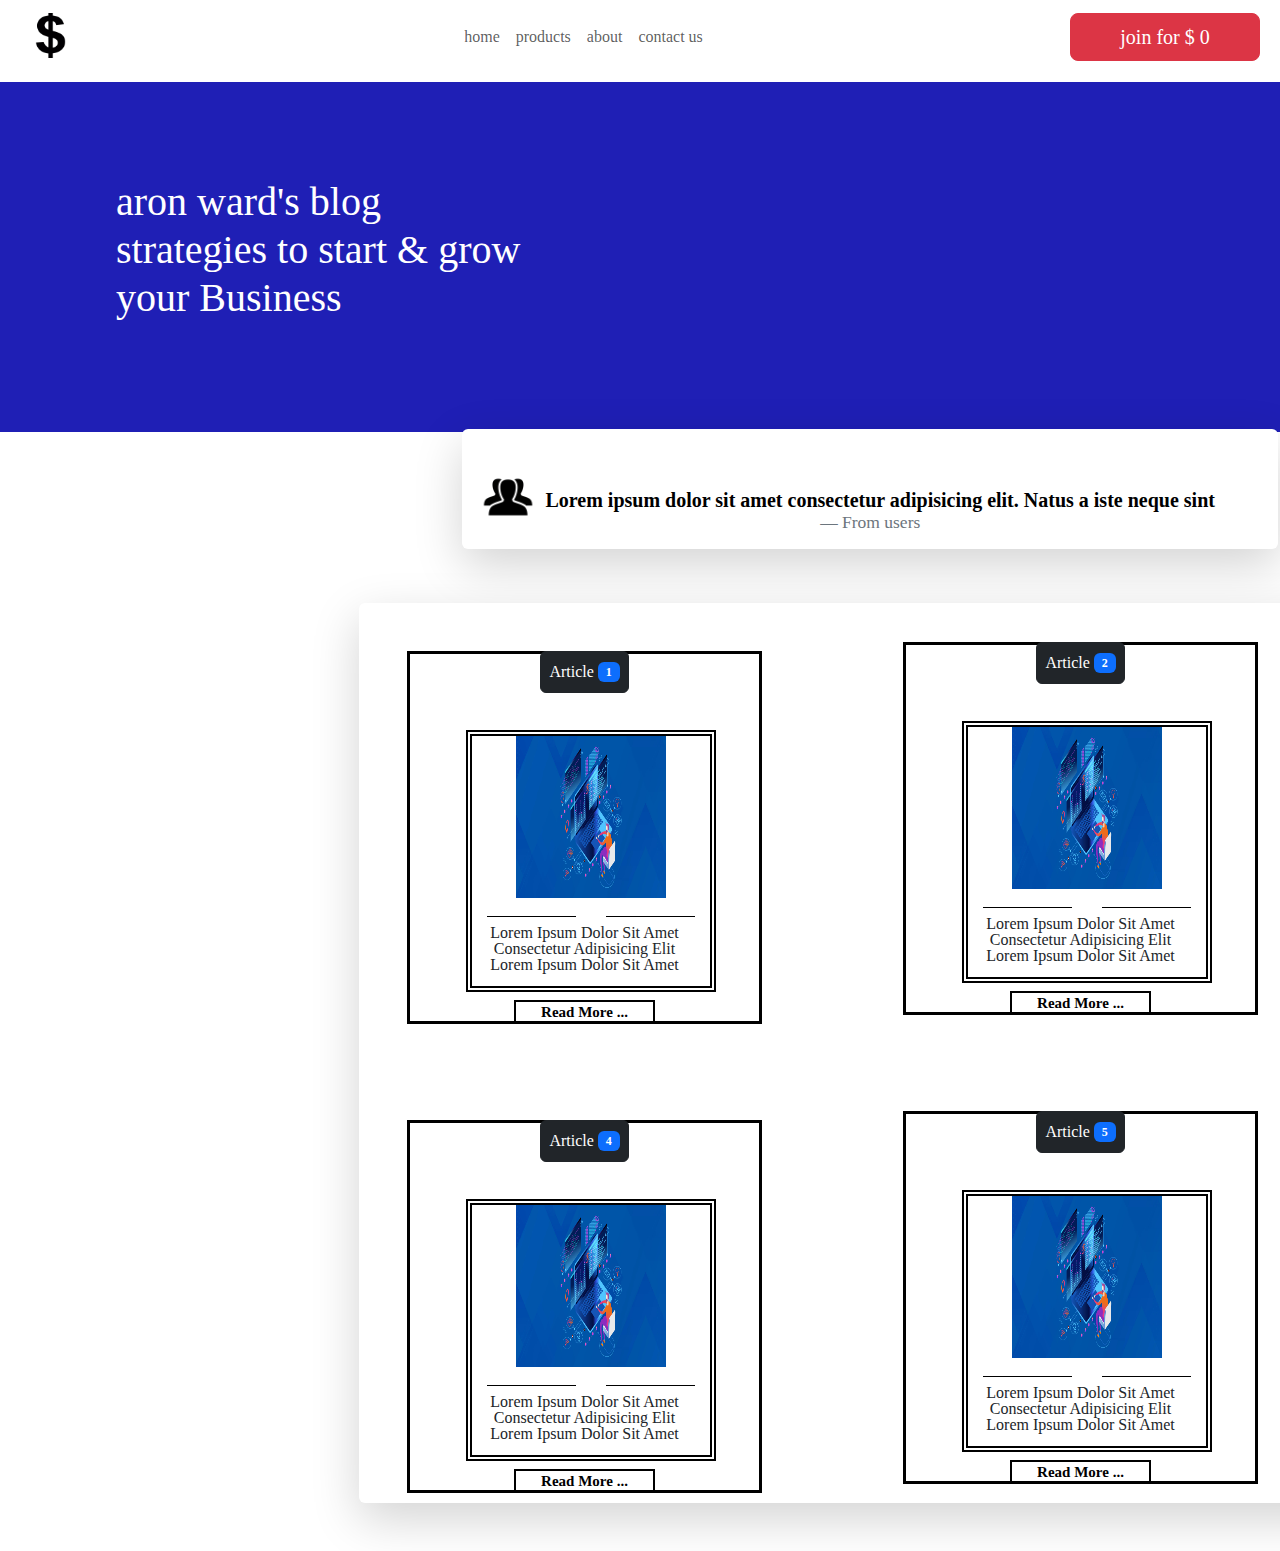
==== index.html @ 97978bac "add files" ====
<!DOCTYPE html>
<html lang="en">

<head>
    <meta charset="UTF-8" />
    <meta http-equiv="X-UA-Compatible" content="IE=edge" />
    <meta name="viewport" content="width=device-width, initial-scale=1.0" />
    <link href="https://cdn.jsdelivr.net/npm/bootstrap@5.1.3/dist/css/bootstrap.min.css" rel="stylesheet" />
    <link rel="stylesheet" href="styles/style.css">
    <script src="/js/jquery-3.6.0.min.js"></script>
    <script src="/js/scripts.js"></script>
    <link rel="stylesheet" href="https://cdnjs.cloudflare.com/ajax/libs/font-awesome/6.1.2/css/all.min.css"
        integrity="sha512-1sCRPdkRXhBV2PBLUdRb4tMg1w2YPf37qatUFeS7zlBy7jJI8Lf4VHwWfZZfpXtYSLy85pkm9GaYVYMfw5BC1A=="
        crossorigin="anonymous" referrerpolicy="no-referrer" />
        <!-- <link rel="stylesheet" href="styles/mdb.min.css" /> -->
    <title>botstarap</title>
</head>

<body>
    <!-- !start navbar -->
    <nav class="navbar navbar-expand-sm bg-white navbar-light">
        <div class="container-fluid">
            <!-- !start navbar  -->
            <a href="#" class="navbar-brand">
                <img src="images/icon.png" alt="dollar" style="width: 45px" class="mx-3" />
            </a>
            <ul class="navbar-nav mx-6">
                <li class="nav-item">
                    <a href="#" class="nav-link">home</a>
                </li>
                <li class="nav-item">
                    <a href="#" class="nav-link">products</a>
                </li>
                <li class="nav-item">
                    <a href="#" class="nav-link">about</a>
                </li>
                <li class="nav-item">
                    <a href="#" class="nav-link">contact us</a>
                </li>
            </ul>
            <button type="button" class="btn btn-danger btn-lg mx-2 rounded-3" style="width: 190px">
                join for $ 0
            </button>
        </div>
    </nav>
    <!--!end navbar  -->

    <!-- !start massages -->
    <div class="container-fluid text-white" style="height: 350px; background-color: rgb(31, 31,181)">
        <div class="left m-lg-2 p-lg-5">
            <p class="h1 p-lg-5">
                aron ward's blog <br />strategies to start & grow <br />
                your Business
            </p>
        </div>
        <div class="right">
            <img src="images/Businessman.png" class="bsn-img" alt="Businessman" />
        </div>
        <div
            class="container-massages text-black blockquote   text-center bg-warning shadow-lg p-3 mb-5 bg-white rounded ">
            <div><button>x</button>
                <p class="p-massages"> Lorem ipsum dolor sit amet consectetur adipisicing elit. Natus a iste neque sint

                </p>
            </div>

            <img src="images/users.jpg" alt="users" class="image-massages">
            <footer class="blockquote-footer">From users</footer>
        </div>
    </div>
    <!-- !massages end -->

    <!-- !start content -->
    <br>
    <div class="container-content p-5 text-center bg-warning shadow-lg p-3 mb-5 bg-white rounded ">
        <article class="post-item px-5 ">
            <button type="button" class="btn btn-dark mx-5 px-2 p-2">
                Article <span class="badge bg-primary">1</span>
              </button>
            <div class="photo-post">
                <img src="/images/post-1.jpg" alt="" srcset="">
                <br>
                <div class="hr-theme-slash-2">
                    <div class="hr-line"></div>
                    <div class="hr-icon text-center"><i class="fa fa-heart"></i></div>
                    <div class="hr-line"></div>
                    
                </div>
            </div>

            <div class="text-post">
                <p class="text-capitalize"">Lorem ipsum dolor sit amet consectetur adipisicing elit Lorem ipsum dolor sit amet  </p>
            </div>
            <div class="read-more">    
                 <a href="#" class="text-decoration-none">read more ...</a>
            </div>
        </article>
        <br> <br> <br> <br> <br> <br> 
        <article class="post-item px-5">
            <button type="button" class="btn btn-dark mx-5 px-2 p-2">
                Article <span class="badge bg-primary">4</span>
              </button>
            <div class="photo-post hover-zoom">
                <img src="/images/post-1.jpg" alt="" srcset="">
                <br>
                <div class="hr-theme-slash-2">
                    <div class="hr-line"></div>
                    <div class="hr-icon text-center"><i class="fa fa-heart"></i></div>
                    <div class="hr-line"></div>

                </div>
            </div>
            <div class="text-post">
                <p class="text-capitalize"">Lorem ipsum dolor sit amet consectetur adipisicing elit Lorem ipsum dolor sit amet  </p>
            </div>
            <div class="read-more">    
                <a href="#" class="text-decoration-none">read more ...</a>
           </div>
        </article>
        <div class="right-item">
            <article class="post-item px-5">
                <button type="button" class="btn btn-dark mx-5 px-2 p-2">
                    Article <span class="badge bg-primary">3</span>
                  </button>
                <div class="photo-post hover-zoom">
                    <img src="/images/post-1.jpg " alt="" class="">
                    <br>
                    <div class="hr-theme-slash-2">
                        <div class="hr-line"></div>
                        <div class="hr-icon text-center"><i class="fa fa-heart"></i></div>
                        <div class="hr-line"></div>
                    </div>
                </div>
                 <div class="text-post">
                <p class="text-capitalize"">Lorem ipsum dolor sit amet consectetur adipisicing elit Lorem ipsum dolor sit amet  </p>
            </div>
            <div class="read-more">    
                <a href="#" class="text-decoration-none">read more ...</a>
           </div>
            </article>
            <br> <br> <br> <br> <br> <br> 
            <article class="post-item px-5">
                <button type="button" class="btn btn-dark mx-5 px-2 p-2">
                    Article <span class="badge bg-primary">6</span>
                  </button>
                <div class="photo-post">
                    <img src="/images/post-1.jpg" alt="" srcset="">
                    <br>
                    <div class="hr-theme-slash-2">
                        <div class="hr-line"></div>
                        <div class="hr-icon text-center"><i class="fa fa-heart"></i></div>
                        <div class="hr-line"></div>
                    </div>
                </div>
                <div class="text-post">
                    <p class="text-capitalize"">Lorem ipsum dolor sit amet consectetur adipisicing elit Lorem ipsum dolor sit amet  </p>
                </div>
                <div class="read-more">    
                    <a href="#" class="text-decoration-none">read more ...</a>
               </div>
            </article>
        </div>
        <div class="center-item">
            <article class="post-item px-5">
                <button type="button" class="btn btn-dark mx-5 px-2 p-2">
                    Article <span class="badge bg-primary">2</span>
                  </button>
                <div class="photo-post">
                    <img src="/images/post-1.jpg" alt="" srcset="">
                    <br>
                    <div class="hr-theme-slash-2">
                        <div class="hr-line"></div>
                        <div class="hr-icon text-center"><i class="fa fa-heart"></i></div>
                        <div class="hr-line"></div>
                    </div>
                </div>
                <div class="text-post">
                    <p class="text-capitalize"">Lorem ipsum dolor sit amet consectetur adipisicing elit Lorem ipsum dolor sit amet  </p>
                </div>
                <div class="read-more">    
                    <a href="#" class="text-decoration-none">read more ...</a>
               </div>
            </article>
            
            <br> <br> <br> <br> <br> <br> 
            <article class="post-item px-5">
                <button type="button" class="btn btn-dark mx-5 px-2 p-2">
                    Article <span class="badge bg-primary">5</span>
                  </button>
                <div class="photo-post">
                    <img src="/images/post-1.jpg" alt="" srcset="">
                    <br>
                    <div class="hr-theme-slash-2">
                        <div class="hr-line"></div>
                        <div class="hr-icon text-center"><i class="fa fa-heart"></i></div>
                        <div class="hr-line"></div>
                    </div>
                </div>
                <div class="text-post">
                    <p class="text-capitalize"">Lorem ipsum dolor sit amet consectetur adipisicing elit Lorem ipsum dolor sit amet  </p>
                </div>
                <div class="read-more">    
                    <a href="#" class="text-decoration-none">read more ...</a>
               </div>
            </article>
        </div>
    </div>
    <!-- !end content -->
    
</body>

</html>
---- styles/style.css ----
@import 'rest.css';

body {
    /* width: 11; */
    max-width: 100%;
    overflow-x: hidden;
    direction: ltr;


}

.container-massages {
    height: 120px;
    width: 65%;
    margin-left: 450px;
    margin-top: -21px;
    border-radius: 3px;
}

button {
    border: none;
    border-radius: 3px;
    background-color: black;
    color: azure;
    margin-left: 1174px;
    padding: 0 10px 5px 11px;
    cursor: pointer;

}

.p-massages {
    margin-top: 20px;
    margin-left: 20px;
    font-weight: bold;
}

.image-massages {
    width: 60px;
    margin-right: 794px;
    margin-top: -94px;
    


}

.bsn-img {
    width: 20%;
    margin: -649px 0px 16px 1464px;

}

/* !style content */
.container-content {
    /* background-color: red; */
    width: 1400px;
    height: 900px;
    margin: 155px 359px;

}

.container-content .post-item {
    /* background-color: rgb(255, 128, 0); */
    width: 355px;
    height: 373px;
    position: relative;
    border: #000 3px solid;

}

.photo-post {
    /* background-color: blue; */
    width: 250px;
    height: 262px;
    margin: 40px 8px;
    position: absolute;
    border: 6px double black;
    transition: 0.5s;

}

.photo-post:hover{
    cursor: pointer;
    width: 165px;
    height: 175px;
    margin: 40px 40px;
    transition: 0.5s;
}
.photo-post img {
    width: 150px;
    height: 162px;
    /* border-bottom: dotted black 3px; */
}

.hr-theme-slash-2 {
    display: flex;
}

.hr-line {
    width: 100%;
    position: relative;
    margin: 15px;
    border-bottom: 1px solid #000;
}

.hr-icon {
    position: relative;
    top: 3px;
    color: #ff0000;
}

.right-item {
    margin: -849px 975px;
}

.center-item {
    margin: 5px 496px;
}

.text-post {

    margin: 230px 25px;
    padding: 5px 5px;
    font-weight: 400;

}

.badge-left {
    margin: 5px 5px;
}

.btn {
    margin: -3px;

}

.read-more {
    border-left: 2px solid black;
    border-right: 2px solid black;
    border-top: 2px solid black;
    margin: -208px 56px;
    padding: 2px;
    transition: 0.5s;

}

.read-more:hover{
    background-color: #000;
    color: beige;
    transition: 0.5s;
}

.read-more a{
    font-size: 15px;
    font-weight: bold;
    color: #000;
    text-transform: capitalize;
    transform: 5s;
}

.read-more a:hover{
    font-size: 15px;
    font-weight: bold;
    color:#fff ;
    text-transform: capitalize;
    transition: 0.5s;
}

/* !end-styles-content */
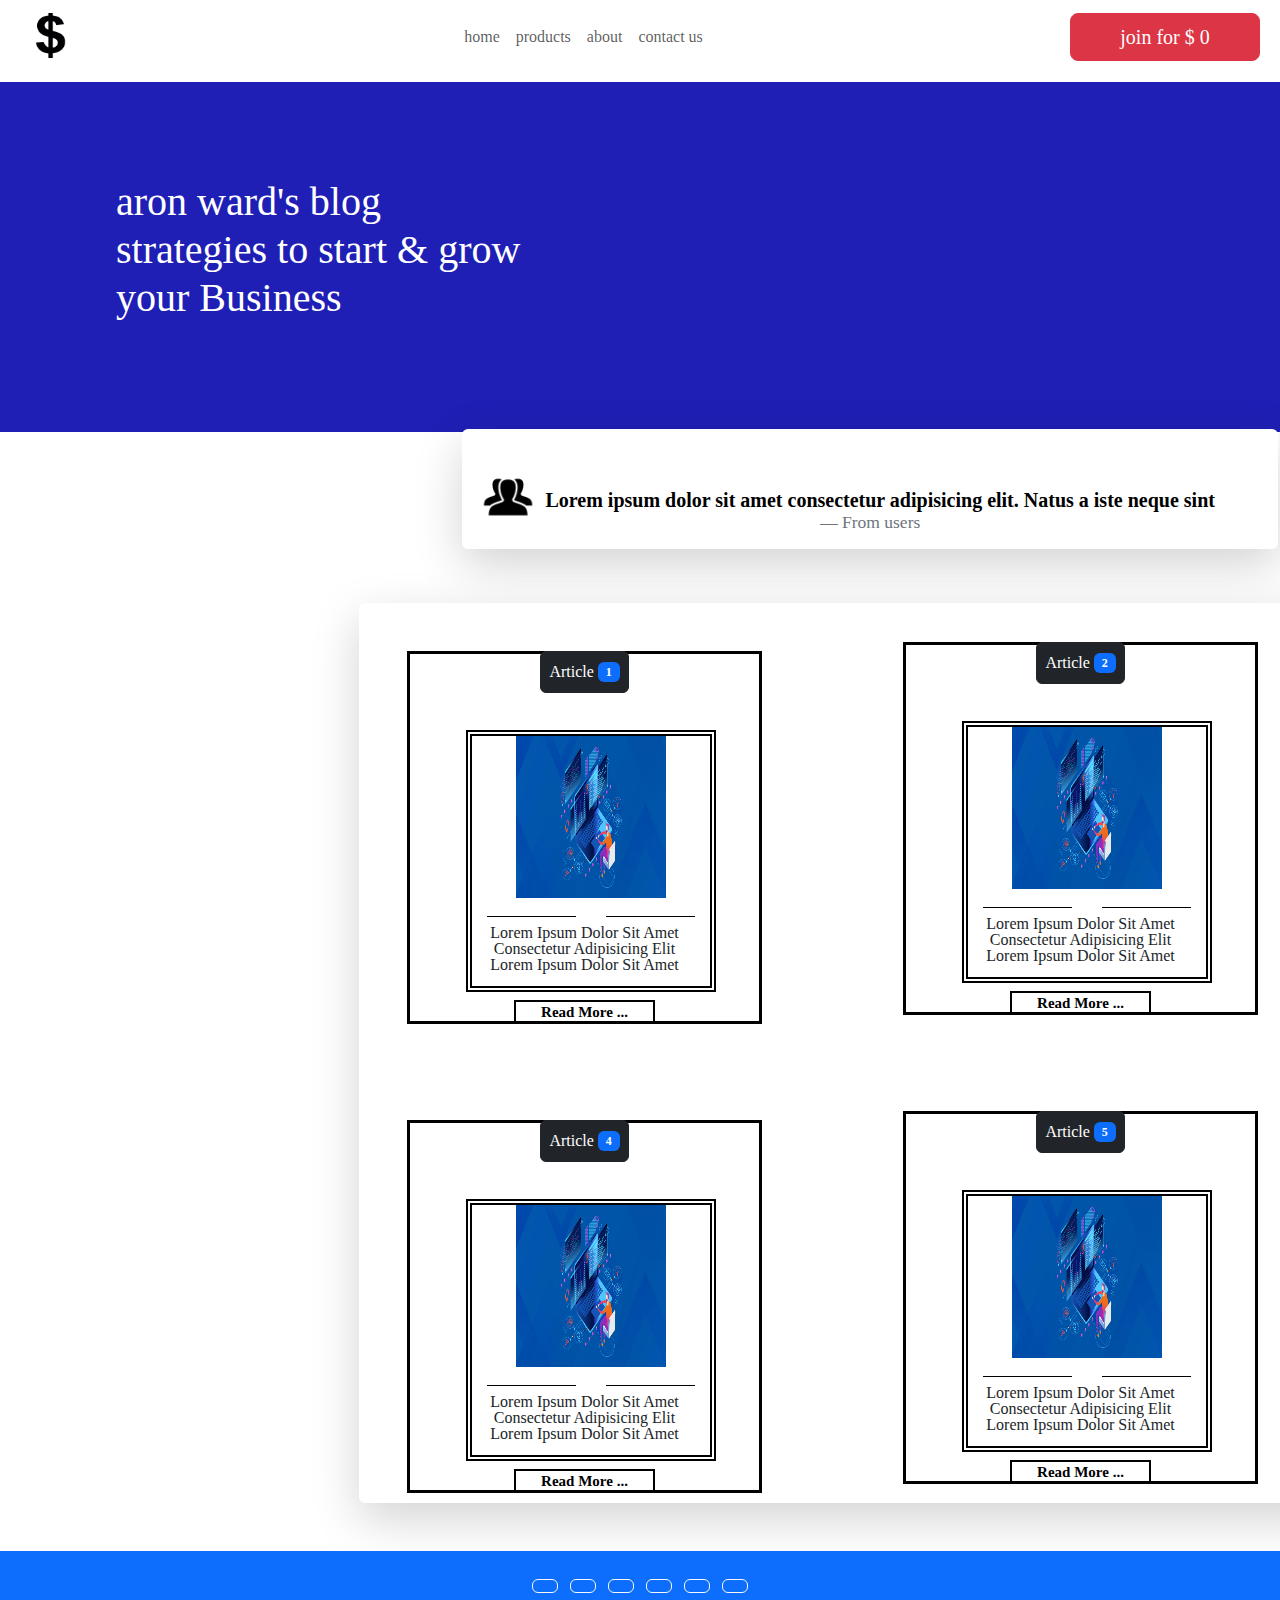
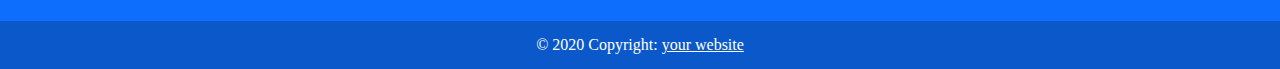
==== commit 2f169b2c: "create footer" ====
--- a/index.html
+++ b/index.html
@@ -12,7 +12,7 @@
     <link rel="stylesheet" href="https://cdnjs.cloudflare.com/ajax/libs/font-awesome/6.1.2/css/all.min.css"
         integrity="sha512-1sCRPdkRXhBV2PBLUdRb4tMg1w2YPf37qatUFeS7zlBy7jJI8Lf4VHwWfZZfpXtYSLy85pkm9GaYVYMfw5BC1A=="
         crossorigin="anonymous" referrerpolicy="no-referrer" />
-        <!-- <link rel="stylesheet" href="styles/mdb.min.css" /> -->
+    <!-- <link rel="stylesheet" href="styles/mdb.min.css" /> -->
     <title>botstarap</title>
 </head>
 
@@ -76,7 +76,7 @@
         <article class="post-item px-5 ">
             <button type="button" class="btn btn-dark mx-5 px-2 p-2">
                 Article <span class="badge bg-primary">1</span>
-              </button>
+            </button>
             <div class="photo-post">
                 <img src="/images/post-1.jpg" alt="" srcset="">
                 <br>
@@ -84,22 +84,22 @@
                     <div class="hr-line"></div>
                     <div class="hr-icon text-center"><i class="fa fa-heart"></i></div>
                     <div class="hr-line"></div>
-                    
+
                 </div>
             </div>
 
             <div class="text-post">
                 <p class="text-capitalize"">Lorem ipsum dolor sit amet consectetur adipisicing elit Lorem ipsum dolor sit amet  </p>
             </div>
-            <div class="read-more">    
-                 <a href="#" class="text-decoration-none">read more ...</a>
+            <div class=" read-more">
+                    <a href="#" class="text-decoration-none">read more ...</a>
             </div>
         </article>
-        <br> <br> <br> <br> <br> <br> 
+        <br> <br> <br> <br> <br> <br>
         <article class="post-item px-5">
             <button type="button" class="btn btn-dark mx-5 px-2 p-2">
                 Article <span class="badge bg-primary">4</span>
-              </button>
+            </button>
             <div class="photo-post hover-zoom">
                 <img src="/images/post-1.jpg" alt="" srcset="">
                 <br>
@@ -113,15 +113,15 @@
             <div class="text-post">
                 <p class="text-capitalize"">Lorem ipsum dolor sit amet consectetur adipisicing elit Lorem ipsum dolor sit amet  </p>
             </div>
-            <div class="read-more">    
-                <a href="#" class="text-decoration-none">read more ...</a>
-           </div>
+            <div class=" read-more">
+                    <a href="#" class="text-decoration-none">read more ...</a>
+            </div>
         </article>
         <div class="right-item">
             <article class="post-item px-5">
                 <button type="button" class="btn btn-dark mx-5 px-2 p-2">
                     Article <span class="badge bg-primary">3</span>
-                  </button>
+                </button>
                 <div class="photo-post hover-zoom">
                     <img src="/images/post-1.jpg " alt="" class="">
                     <br>
@@ -131,18 +131,18 @@
                         <div class="hr-line"></div>
                     </div>
                 </div>
-                 <div class="text-post">
-                <p class="text-capitalize"">Lorem ipsum dolor sit amet consectetur adipisicing elit Lorem ipsum dolor sit amet  </p>
-            </div>
-            <div class="read-more">    
-                <a href="#" class="text-decoration-none">read more ...</a>
-           </div>
-            </article>
-            <br> <br> <br> <br> <br> <br> 
+                <div class="text-post">
+                    <p class="text-capitalize"">Lorem ipsum dolor sit amet consectetur adipisicing elit Lorem ipsum dolor sit amet  </p>
+            </div>
+            <div class=" read-more">
+                        <a href="#" class="text-decoration-none">read more ...</a>
+                </div>
+            </article>
+            <br> <br> <br> <br> <br> <br>
             <article class="post-item px-5">
                 <button type="button" class="btn btn-dark mx-5 px-2 p-2">
                     Article <span class="badge bg-primary">6</span>
-                  </button>
+                </button>
                 <div class="photo-post">
                     <img src="/images/post-1.jpg" alt="" srcset="">
                     <br>
@@ -155,16 +155,16 @@
                 <div class="text-post">
                     <p class="text-capitalize"">Lorem ipsum dolor sit amet consectetur adipisicing elit Lorem ipsum dolor sit amet  </p>
                 </div>
-                <div class="read-more">    
-                    <a href="#" class="text-decoration-none">read more ...</a>
-               </div>
+                <div class=" read-more">
+                        <a href="#" class="text-decoration-none">read more ...</a>
+                </div>
             </article>
         </div>
         <div class="center-item">
             <article class="post-item px-5">
                 <button type="button" class="btn btn-dark mx-5 px-2 p-2">
                     Article <span class="badge bg-primary">2</span>
-                  </button>
+                </button>
                 <div class="photo-post">
                     <img src="/images/post-1.jpg" alt="" srcset="">
                     <br>
@@ -177,16 +177,16 @@
                 <div class="text-post">
                     <p class="text-capitalize"">Lorem ipsum dolor sit amet consectetur adipisicing elit Lorem ipsum dolor sit amet  </p>
                 </div>
-                <div class="read-more">    
-                    <a href="#" class="text-decoration-none">read more ...</a>
-               </div>
-            </article>
-            
-            <br> <br> <br> <br> <br> <br> 
+                <div class=" read-more">
+                        <a href="#" class="text-decoration-none">read more ...</a>
+                </div>
+            </article>
+
+            <br> <br> <br> <br> <br> <br>
             <article class="post-item px-5">
                 <button type="button" class="btn btn-dark mx-5 px-2 p-2">
                     Article <span class="badge bg-primary">5</span>
-                  </button>
+                </button>
                 <div class="photo-post">
                     <img src="/images/post-1.jpg" alt="" srcset="">
                     <br>
@@ -199,14 +199,66 @@
                 <div class="text-post">
                     <p class="text-capitalize"">Lorem ipsum dolor sit amet consectetur adipisicing elit Lorem ipsum dolor sit amet  </p>
                 </div>
-                <div class="read-more">    
-                    <a href="#" class="text-decoration-none">read more ...</a>
-               </div>
+                <div class=" read-more">
+                        <a href="#" class="text-decoration-none">read more ...</a>
+                </div>
             </article>
         </div>
     </div>
     <!-- !end content -->
-    
+
+<!--! Footer -->
+    <footer class="bg-primary text-center text-white">
+    <!-- Grid container -->
+    <div class="container p-4 pb-0">
+      <!-- Section: Social media -->
+      <section class="mb-4">
+        <!-- Facebook -->
+        <a class="btn btn-outline-light btn-floating m-1" href="#!" role="button"
+          ><i class="fab fa-facebook-f"></i
+        ></a>
+  
+        <!-- Twitter -->
+        <a class="btn btn-outline-light btn-floating m-1" href="#!" role="button"
+          ><i class="fab fa-twitter"></i
+        ></a>
+  
+        <!-- Google -->
+        <a class="btn btn-outline-light btn-floating m-1" href="#!" role="button"
+          ><i class="fab fa-google"></i
+        ></a>
+  
+        <!-- Instagram -->
+        <a class="btn btn-outline-light btn-floating m-1" href="#!" role="button"
+          ><i class="fab fa-instagram"></i
+        ></a>
+  
+        <!-- Linkedin -->
+        <a class="btn btn-outline-light btn-floating m-1" href="#!" role="button"
+          ><i class="fab fa-linkedin-in"></i
+        ></a>
+  
+        <!-- Github -->
+        <a class="btn btn-outline-light btn-floating m-1" href="#!" role="button"
+          ><i class="fab fa-github"></i
+        ></a>
+      </section>
+      <!-- Section: Social media -->
+    </div>
+    <!-- Grid container -->
+  
+    <!-- Copyright -->
+    <div class="text-center p-3" style="background-color: rgba(0, 0, 0, 0.2);">
+      © 2020 Copyright:
+      <a class="text-white" href="#">your website</a>
+    </div>
+    <!-- Copyright -->
+  </footer>
+  <!-- !End Footer -->
+  <div class="contanier"></div>
+
+
+  <!-- <img src="./images/up-arrow.png" alt="go to top" class="top-btn"> -->
 </body>
 
 </html>--- a/styles/style.css
+++ b/styles/style.css
@@ -38,7 +38,7 @@
     width: 60px;
     margin-right: 794px;
     margin-top: -94px;
-    
+
 
 
 }
@@ -78,13 +78,14 @@
 
 }
 
-.photo-post:hover{
+.photo-post:hover {
     cursor: pointer;
     width: 165px;
     height: 175px;
     margin: 40px 40px;
     transition: 0.5s;
 }
+
 .photo-post img {
     width: 150px;
     height: 162px;
@@ -143,13 +144,13 @@
 
 }
 
-.read-more:hover{
+.read-more:hover {
     background-color: #000;
     color: beige;
     transition: 0.5s;
 }
 
-.read-more a{
+.read-more a {
     font-size: 15px;
     font-weight: bold;
     color: #000;
@@ -157,12 +158,13 @@
     transform: 5s;
 }
 
-.read-more a:hover{
+.read-more a:hover {
     font-size: 15px;
     font-weight: bold;
-    color:#fff ;
+    color: #fff;
     text-transform: capitalize;
     transition: 0.5s;
 }
 
-/* !end-styles-content */+/* !end-styles-content */
+
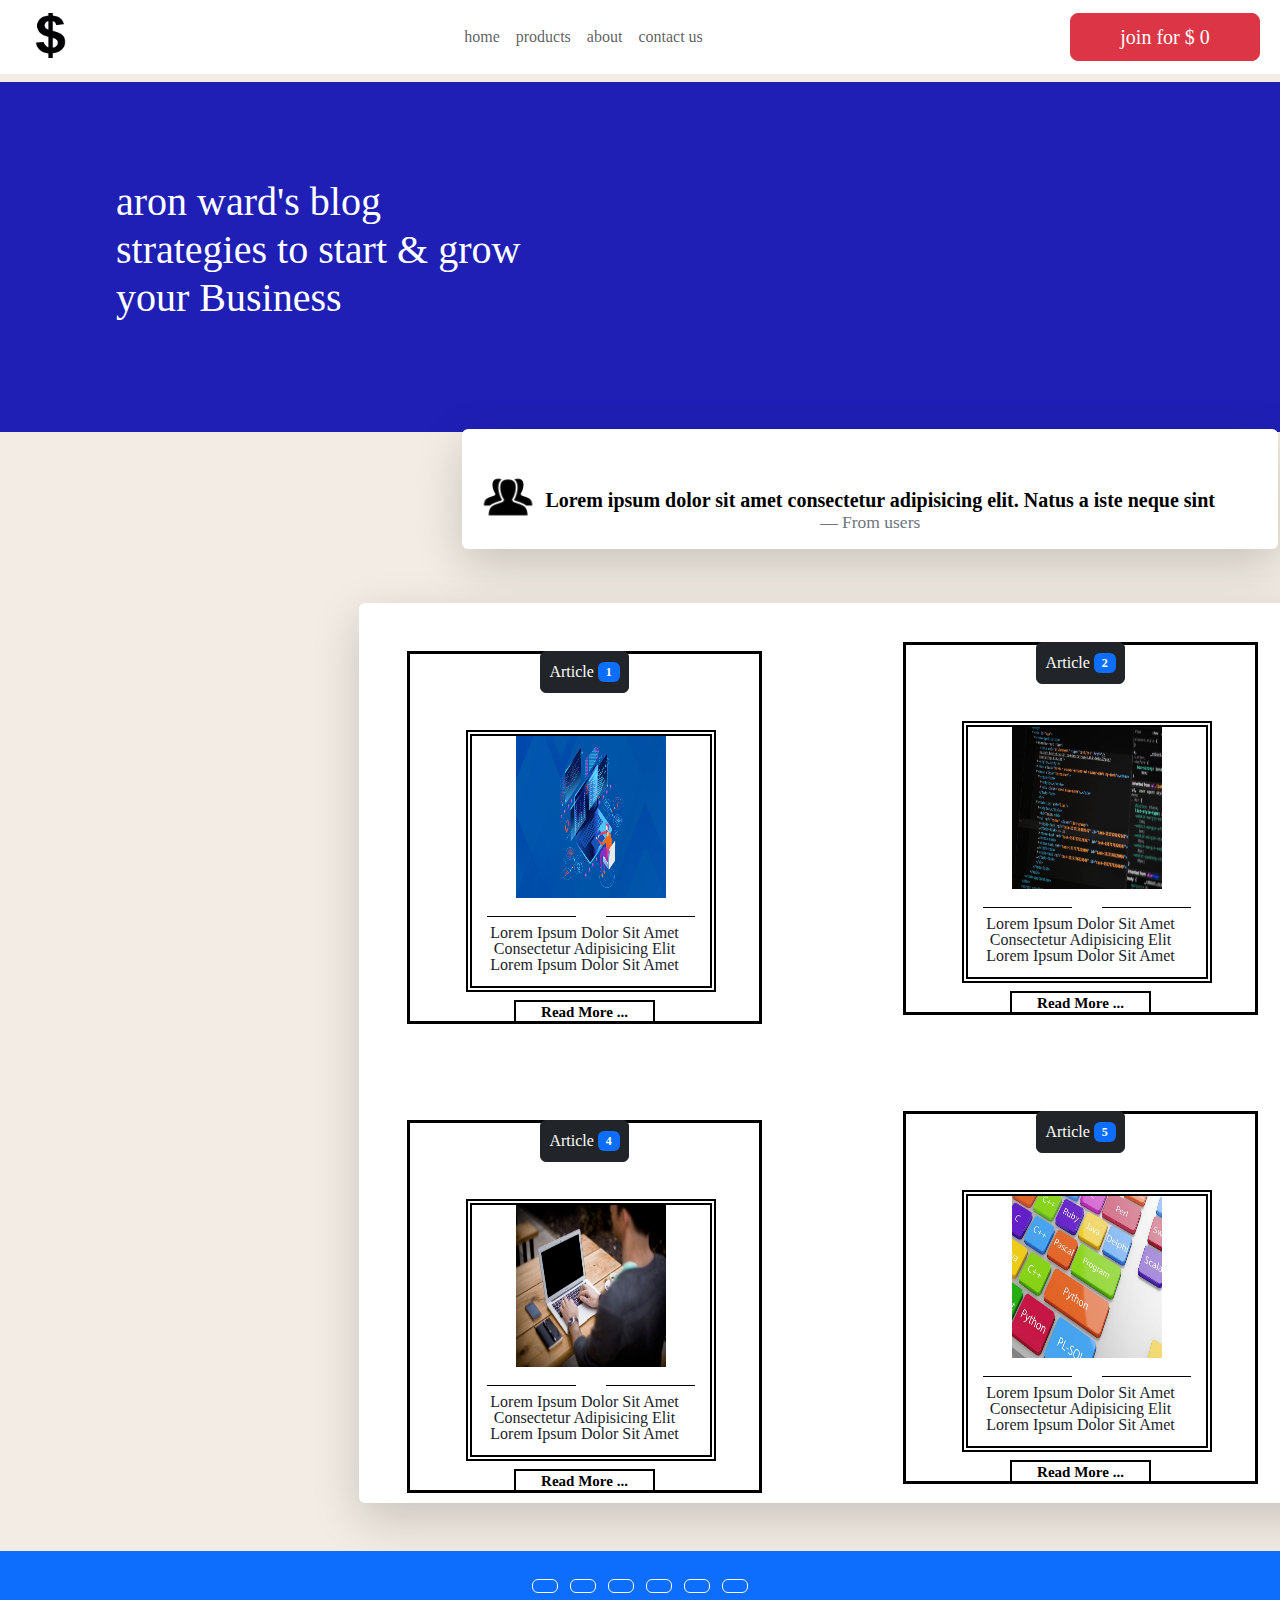
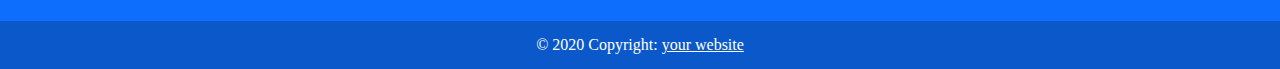
==== commit 582bd148: "edit final push" ====
--- a/index.html
+++ b/index.html
@@ -7,8 +7,8 @@
     <meta name="viewport" content="width=device-width, initial-scale=1.0" />
     <link href="https://cdn.jsdelivr.net/npm/bootstrap@5.1.3/dist/css/bootstrap.min.css" rel="stylesheet" />
     <link rel="stylesheet" href="styles/style.css">
-    <script src="/js/jquery-3.6.0.min.js"></script>
-    <script src="/js/scripts.js"></script>
+    <script src="./scripts/jquery.js"></script>
+    <script src="./scripts/app.js"></script>
     <link rel="stylesheet" href="https://cdnjs.cloudflare.com/ajax/libs/font-awesome/6.1.2/css/all.min.css"
         integrity="sha512-1sCRPdkRXhBV2PBLUdRb4tMg1w2YPf37qatUFeS7zlBy7jJI8Lf4VHwWfZZfpXtYSLy85pkm9GaYVYMfw5BC1A=="
         crossorigin="anonymous" referrerpolicy="no-referrer" />
@@ -39,7 +39,7 @@
                 </li>
             </ul>
             <button type="button" class="btn btn-danger btn-lg mx-2 rounded-3" style="width: 190px">
-                join for $ 0
+              <a href="Register.html" class="text-decoration-none text-center text-white"> join for $ 0 </a>
             </button>
         </div>
     </nav>
@@ -56,8 +56,7 @@
         <div class="right">
             <img src="images/Businessman.png" class="bsn-img" alt="Businessman" />
         </div>
-        <div
-            class="container-massages text-black blockquote   text-center bg-warning shadow-lg p-3 mb-5 bg-white rounded ">
+        <div class="container-massages text-black blockquote text-center bg-warning shadow-lg p-3 mb-5 bg-white rounded ">
             <div><button>x</button>
                 <p class="p-massages"> Lorem ipsum dolor sit amet consectetur adipisicing elit. Natus a iste neque sint
 
@@ -67,6 +66,7 @@
             <img src="images/users.jpg" alt="users" class="image-massages">
             <footer class="blockquote-footer">From users</footer>
         </div>
+        
     </div>
     <!-- !massages end -->
 
@@ -78,7 +78,7 @@
                 Article <span class="badge bg-primary">1</span>
             </button>
             <div class="photo-post">
-                <img src="/images/post-1.jpg" alt="" srcset="">
+                <img src="./images/post-1.jpg" alt="" srcset="">
                 <br>
                 <div class="hr-theme-slash-2">
                     <div class="hr-line"></div>
@@ -101,7 +101,7 @@
                 Article <span class="badge bg-primary">4</span>
             </button>
             <div class="photo-post hover-zoom">
-                <img src="/images/post-1.jpg" alt="" srcset="">
+                <img src="./images/bg-lg.jpg" alt="" srcset="">
                 <br>
                 <div class="hr-theme-slash-2">
                     <div class="hr-line"></div>
@@ -123,7 +123,7 @@
                     Article <span class="badge bg-primary">3</span>
                 </button>
                 <div class="photo-post hover-zoom">
-                    <img src="/images/post-1.jpg " alt="" class="">
+                    <img src="./images/bg1.jpg " alt="" class="">
                     <br>
                     <div class="hr-theme-slash-2">
                         <div class="hr-line"></div>
@@ -144,7 +144,7 @@
                     Article <span class="badge bg-primary">6</span>
                 </button>
                 <div class="photo-post">
-                    <img src="/images/post-1.jpg" alt="" srcset="">
+                    <img src="./images/bg3.jpg" alt="" srcset="">
                     <br>
                     <div class="hr-theme-slash-2">
                         <div class="hr-line"></div>
@@ -166,7 +166,7 @@
                     Article <span class="badge bg-primary">2</span>
                 </button>
                 <div class="photo-post">
-                    <img src="/images/post-1.jpg" alt="" srcset="">
+                    <img src="./images/post-2.png" alt="" srcset="">
                     <br>
                     <div class="hr-theme-slash-2">
                         <div class="hr-line"></div>
@@ -188,7 +188,7 @@
                     Article <span class="badge bg-primary">5</span>
                 </button>
                 <div class="photo-post">
-                    <img src="/images/post-1.jpg" alt="" srcset="">
+                    <img src="./images/post-3.jpg" alt="" srcset="">
                     <br>
                     <div class="hr-theme-slash-2">
                         <div class="hr-line"></div>
@@ -254,11 +254,9 @@
     </div>
     <!-- Copyright -->
   </footer>
+  
+  <img src="./images/up-arrow.png" alt="go to top" class="top-btn">
   <!-- !End Footer -->
-  <div class="contanier"></div>
-
-
-  <!-- <img src="./images/up-arrow.png" alt="go to top" class="top-btn"> -->
 </body>
 
 </html>--- a/styles/style.css
+++ b/styles/style.css
@@ -5,7 +5,7 @@
     max-width: 100%;
     overflow-x: hidden;
     direction: ltr;
-
+    background-color: rgb(242, 236, 228);
 
 }
 
@@ -167,4 +167,47 @@
 }
 
 /* !end-styles-content */
-
+/*? bottom styles to top */
+.top-btn{
+    width: 50px;
+    height: 50px;
+    position: fixed;
+    bottom: 10px;
+    left: 10px;
+  display: none;
+  cursor: pointer;
+}
+
+.divider:after,.divider:before {
+content: "";
+flex: 1;
+height: 1px;
+background: #eee;
+}
+.h-custom {
+height: calc(100% - 73px);
+}
+@media (max-width: 450px) {
+.h-custom {
+height: 100%;
+}
+}
+
+.btn-rg{
+    margin-top: -89px;
+}
+/*? style pass visibility */
+.pass-visibility {
+    width: 18px;
+    opacity: 0.6;
+    position: absolute;
+    bottom: 422px;
+    left: 437px;
+    display: none;
+    /* background-color: red; */
+}
+
+.pass-visibility:hover {
+    opacity: 0.8;
+    cursor: pointer;
+}